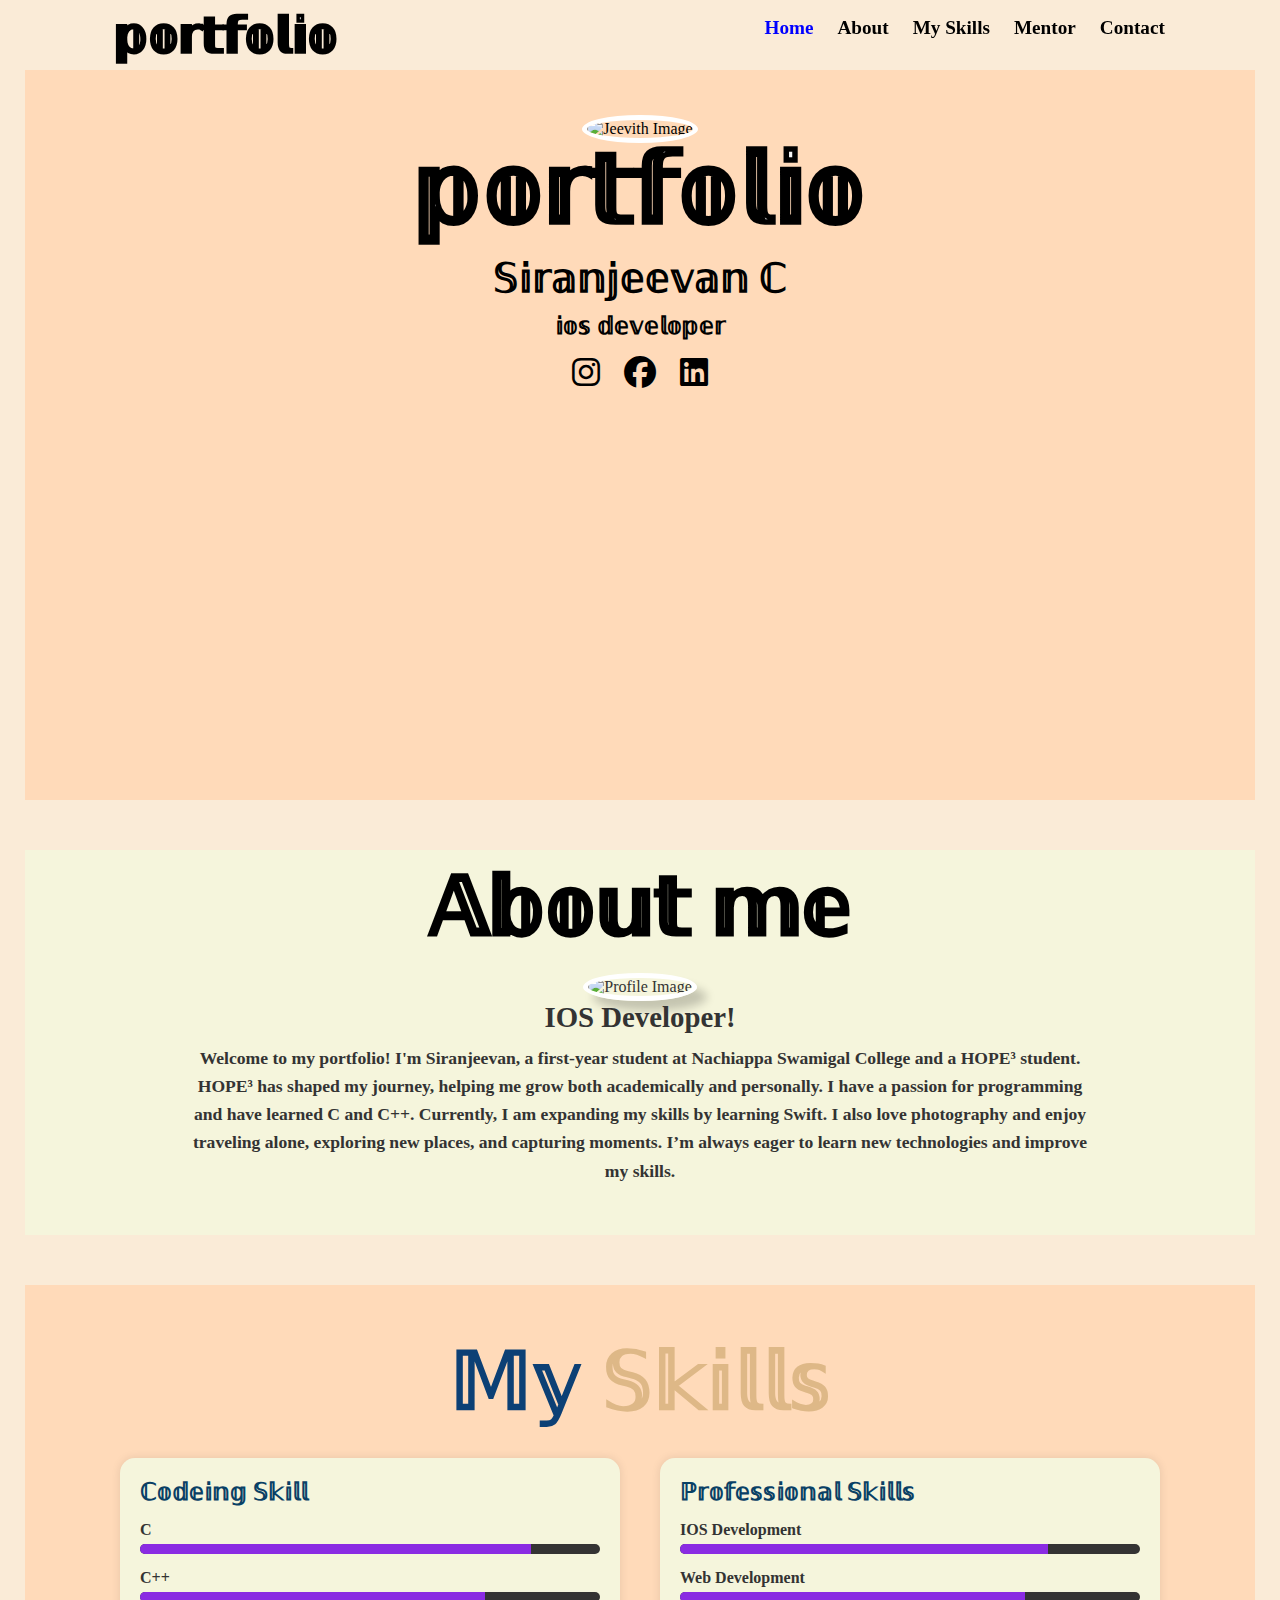
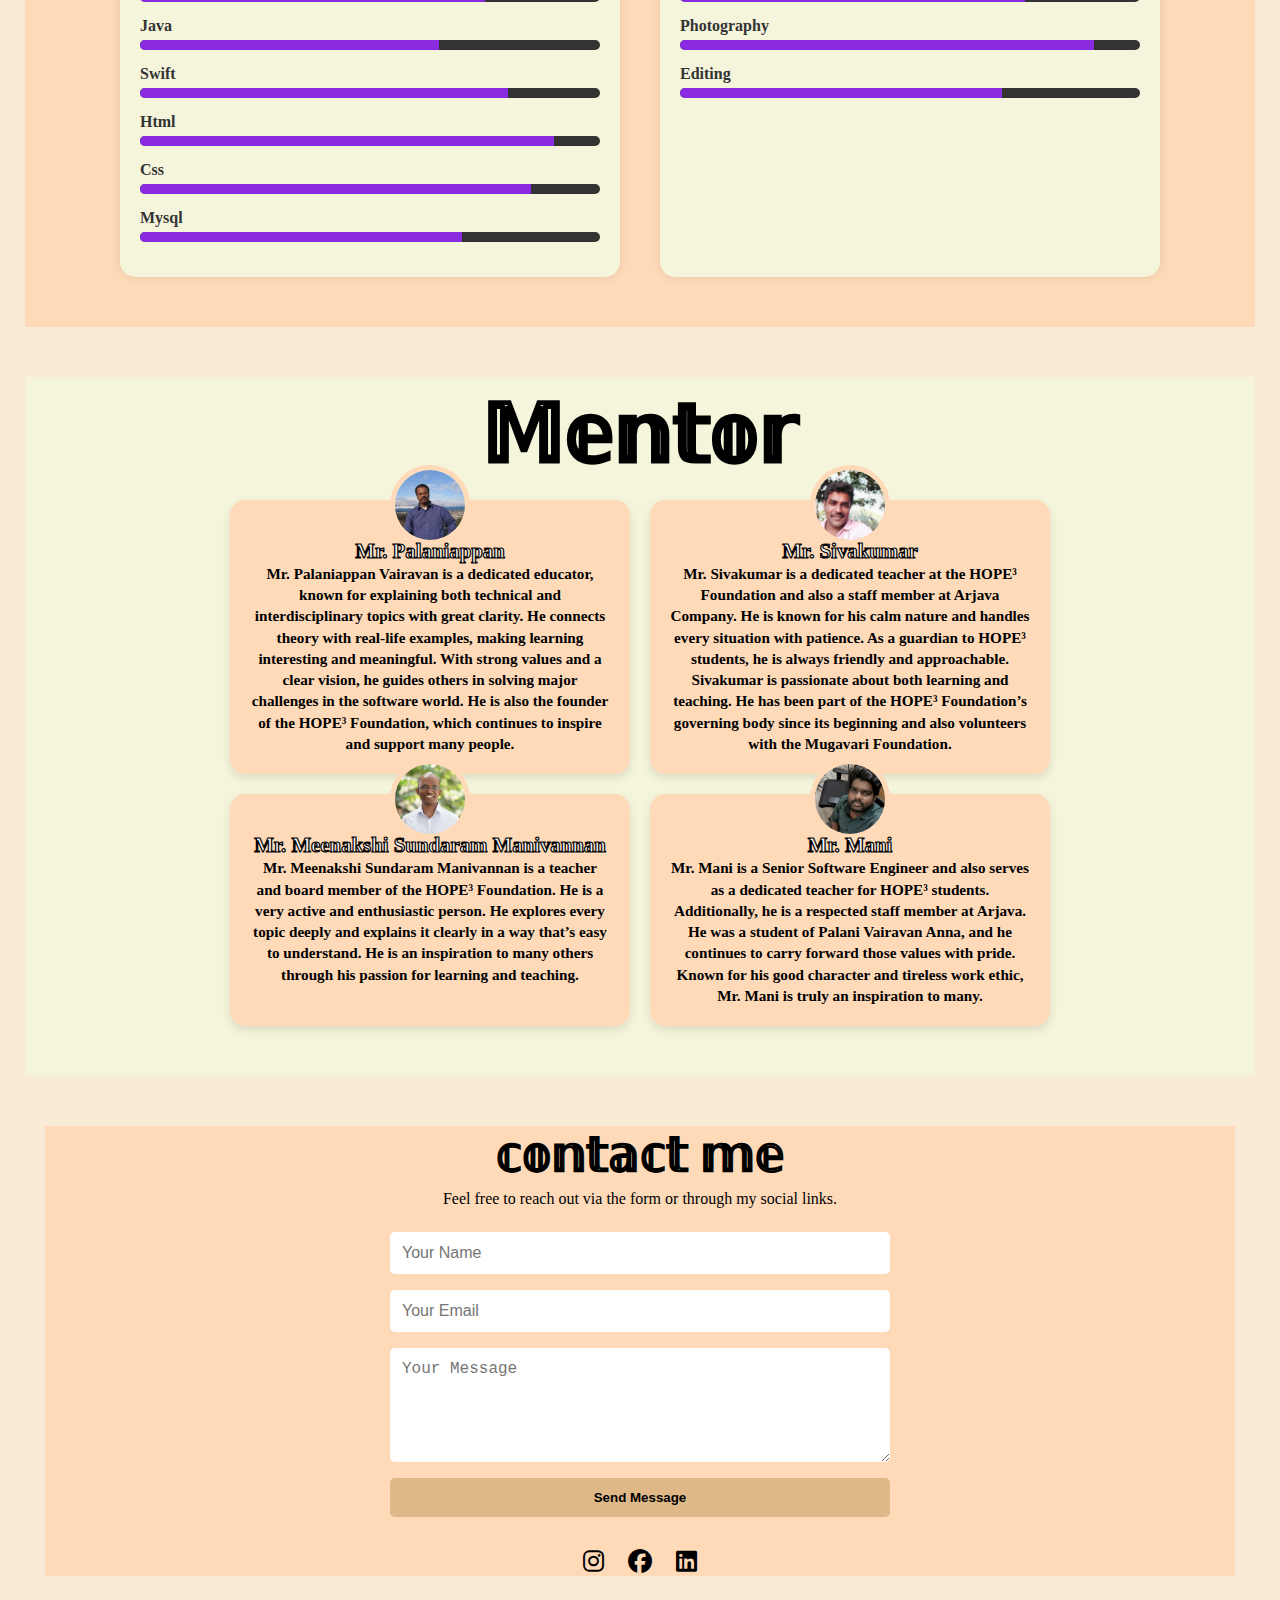
==== index.html @ f1754dd7 "new changes" ====
<!DOCTYPE html>
<html lang="en">
<head>
    <meta charset="UTF-8">
    <meta name="viewport" content="width=device-width, initial-scale=1.0">
    <title>Jeevith - Portfolio</title>
    <link rel="stylesheet" href="portfolio.css">

    <!-- Font Awesome CDN -->
    <link rel="stylesheet" href="https://cdnjs.cloudflare.com/ajax/libs/font-awesome/6.7.2/css/all.min.css"
    crossorigin="anonymous" referrerpolicy="no-referrer" />
    <link href='https://unpkg.com/boxicons@2.1.4/css/boxicons.min.css' rel='stylesheet'>
</head>
<body>

    <!-- Navigation -->
    <header class="header">
        <a href="#" class="logo">𝕡𝕠𝕣𝕥𝕗𝕠𝕝𝕚𝕠</a>
        <div class="bx bx-menu" id="menu-icon"></div>
        <nav class="navbar"> 
            <a href="#home" class="active">Home</a>
            <a href="#about">About</a>
            <a href="#skills">My Skills</a>
            <a href="#mentor">Mentor</a>
            <a href="#contact">Contact</a>
        </nav>
    </header>

    <!-- Home Page -->
    <div id="home" class="page1">
        <div class="image">
            <img src="/Image/Picsart_25-02-23_00-48-04-417.jpg" alt="Jeevith Image">
        </div>
        <h1 class="portfolio-text">𝕡𝕠𝕣𝕥𝕗𝕠𝕝𝕚𝕠</h1>
        <div class="MY_name">
            <h2>𝕊𝕚𝕣𝕒𝕟𝕛𝕖𝕖𝕧𝕒𝕟 ℂ</h2>
            <h3>𝕚𝕠𝕤 𝕕𝕖𝕧𝕖𝕝𝕠𝕡𝕖𝕣</h3>
        </div>
        <div class="icon">
            <a href="https://www.instagram.com/heartless_jeevith/" target="_blank"><i class="fa-brands fa-instagram"></i></a>
            <a href="https://www.facebook.com/saralachandru.saralachandru.7" target="_blank"><i class="fa-brands fa-facebook"></i></a>
            <a href="https://www.linkedin.com/in/siranjeevan-c-b0540b307/" target="_blank"><i class="fa-brands fa-linkedin"></i></a>
        </div>
    </div>

    <!-- About Page -->
    <div id="about" class="page2">
        <div class="About_me"><h1>𝔸𝕓𝕠𝕦𝕥 𝕞𝕖</h1></div>
        <div class="image2"><img src="/Image/3.jpg" alt="Profile Image"></div>
        <div class="contant">
            <h1>IOS Developer!</h1>
            <p><b>
                Welcome to my portfolio! I'm Siranjeevan, a first-year student at Nachiappa Swamigal College and a HOPE³ student.
                HOPE³ has shaped my journey, helping me grow both academically and personally. I have a passion for programming and have learned C and C++.
                Currently, I am expanding my skills by learning Swift. I also love photography and enjoy traveling alone, exploring new places, and capturing moments.
                I’m always eager to learn new technologies and improve my skills.
            </b></p>
        </div>
    </div>

    <!-- Skills Page -->
    <div id="skills" class="page3">
        <section id="skill">
            <h1>𝕄𝕪 <span style="color: burlywood;">𝕊𝕜𝕚𝕝𝕝𝕤</span></h1>
            <div class="skills-container">
                <div class="skills-box">
                    <h2>ℂ𝕠𝕕𝕖𝕚𝕟𝕘 𝕊𝕜𝕚𝕝𝕝</h2>
                    <div class="skill"><p>C</p><div class="progress-bar"><div class="progress C"></div></div></div>
                    <div class="skill"><p>C++</p><div class="progress-bar"><div class="progress Cpp"></div></div></div>
                    <div class="skill"><p>Java</p><div class="progress-bar"><div class="progress Java"></div></div></div>
                    <div class="skill"><p>Swift</p><div class="progress-bar"><div class="progress Swift"></div></div></div>
                    <div class="skill"><p>Html</p><div class="progress-bar"><div class="progress html"></div></div></div>
                    <div class="skill"><p>Css</p><div class="progress-bar"><div class="progress css"></div></div></div>
                    <div class="skill"><p>Mysql</p><div class="progress-bar"><div class="progress Mysql"></div></div></div>
                </div>
                <div class="skills-box">
                    <h2>ℙ𝕣𝕠𝕗𝕖𝕤𝕤𝕚𝕠𝕟𝕒𝕝 𝕊𝕜𝕚𝕝𝕝𝕤</h2>
                    <div class="skill"><p>IOS Development</p><div class="progress-bar"><div class="progress IOS"></div></div></div>
                    <div class="skill"><p>Web Development</p><div class="progress-bar"><div class="progress web-dev"></div></div></div>
                    <div class="skill"><p>Photography</p><div class="progress-bar"><div class="progress Photography"></div></div></div>
                    <div class="skill"><p>Editing</p><div class="progress-bar"><div class="progress Editing"></div></div></div>
                </div>
            </div>
        </section>
    </div>

    <!-- Mentor Page -->
    <div id="mentor" class="page4">
        <section class="mentor">
            <div class="mentor-text">
                <h1>𝕄𝕖𝕟𝕥𝕠𝕣</h1>
            </div>
                <!-- Repeat mentor boxes -->
                <div class="mentor-wrapper">
                    <div class="mentor-box">
                        <div class="mentor-image">
                            <img src="image/1p.jpg" alt="Mentor Image">
                        </div>
                        <div class="mentor-name">
                            <h2>Mr. Palaniappan</h2>
                        </div>
                        <div class="mentor-content">
                            <p>
                                Mr. Palaniappan Vairavan is a dedicated educator, known for explaining both technical and interdisciplinary topics with great clarity.
                                He connects theory with real-life examples, making learning interesting and meaningful.
                                With strong values and a clear vision, he guides others in solving major challenges in the software world.
                                He is also the founder of the HOPE³ Foundation, which continues to inspire and support many people.
                            </p>
                        </div>
                    </div>

                    <!-- Additional mentors (sample) -->
                    <div class="mentor-box">
                        <div class="mentor-image">
                            <img src="image/1s.jpg" alt="Mentor Image">
                        </div>
                        <div class="mentor-name">
                            <h2>Mr. Sivakumar</h2>
                        </div>
                        <div class="mentor-content">
                            <p>
                                Mr. Sivakumar is a dedicated teacher at the HOPE³ Foundation and also a staff member at Arjava Company.
                                He is known for his calm nature and handles every situation with patience.
                                As a guardian to HOPE³ students, he is always friendly and approachable.
                                Sivakumar is passionate about both learning and teaching.
                                He has been part of the HOPE³ Foundation’s governing body since its beginning and also volunteers with the Mugavari Foundation.
                            </p>
                        </div>
                    </div>

                    <div class="mentor-box">
                        <div class="mentor-image">
                            <img src="image/1m.jpg" alt="Mentor Image">
                        </div>
                        <div class="mentor-name">
                            <h2>Mr. Meenakshi Sundaram Manivannan</h2>
                        </div>
                        <div class="mentor-content">
                            <p>
                                Mr. Meenakshi Sundaram Manivannan is a teacher and board member of the HOPE³ Foundation.
                                He is a very active and enthusiastic person.
                                He explores every topic deeply and explains it clearly in a way that’s easy to understand.
                                He is an inspiration to many others through his passion for learning and teaching.
                            </p>
                        </div>
                    </div>
                    <div class="mentor-box">
                        <div class="mentor-image">
                            <img src="image/1ma.jpg" alt="Mentor Image">
                        </div>
                        <div class="mentor-name">
                            <h2>Mr. Mani </h2>
                        </div>
                        <div class="mentor-content">
                            <p>
                                Mr. Mani is a Senior Software Engineer and also serves as a dedicated teacher for HOPE³ students. Additionally,
                                 he is a respected staff member at Arjava. He was a student of Palani Vairavan Anna, and he continues to carry forward those values with pride.
                                 Known for his good character and tireless work ethic, Mr. Mani is truly an inspiration to many.
                            </p>
                        </div>
                    </div>
                </div>
        </section>
    </div>

    <!-- Contact Page -->
    <div id="contact" class="page5">
        <section class="contact-section">
            <h1>𝕔𝕠𝕟𝕥𝕒𝕔𝕥 <span style="color: burlywood;">𝕞𝕖</span></h1>
            <p>Feel free to reach out via the form or through my social links.</p>
        
            <form action="https://formspree.io/f/mexample" method="POST" class="contact-form">
                <input type="text" name="name" placeholder="Your Name" required>
                <input type="email" name="_replyto" placeholder="Your Email" required>
                <textarea name="message" rows="5" placeholder="Your Message" required></textarea>
                <button type="submit">Send Message</button>
            </form>
        
            <div class="contact-icons">
                <a href="https://www.instagram.com/heartless_jeevith/" target="_blank"><i class="fa-brands fa-instagram"></i></a>
                <a href="https://www.facebook.com/saralachandru.saralachandru.7" target="_blank"><i class="fa-brands fa-facebook"></i></a>
                <a href="https://www.linkedin.com/in/siranjeevan-c-b0540b307/" target="_blank"><i class="fa-brands fa-linkedin"></i></a>
            </div>
        </section>
        
    </div>

    <!-- JavaScript -->
    <script>
        // Scroll-Active Navbar
        let sections = document.querySelectorAll('section, .page1, .page2, .page3, .page4, .page5');
        let navLinks = document.querySelectorAll('header nav a');

        window.onscroll = () => {
            sections.forEach(sec => {
                let top = window.scrollY;
                let offset = sec.offsetTop - 100;
                let height = sec.offsetHeight;
                let id = sec.getAttribute('id');

                if (top >= offset && top < offset + height) {
                    navLinks.forEach(link => {
                        link.classList.remove('active');
                        document.querySelector('header nav a[href*=' + id + ']').classList.add('active');
                    });
                }
            });
        };

        // Responsive Menu Toggle
        let menuIcon = document.querySelector('#menu-icon');
        let navbar = document.querySelector('.navbar');

        menuIcon.onclick = () => {
            menuIcon.classList.toggle('bx-x');
            navbar.classList.toggle('active');
        };

        // Hide menu on link click
        navLinks.forEach(link => {
            link.onclick = () => {
                menuIcon.classList.remove('bx-x');
                navbar.classList.remove('active');
            };
        });
    </script>
</body>
</html>
---- portfolio.css ----
*{
    margin: 0;
    padding: 0;
    box-sizing: border-box;
    text-decoration: none;
    outline: none;
    scroll-behavior: smooth;
}

body {
    margin: 25px;
    font-family: 'Playfair Display', serif;
    background-color: antiquewhite;
    color: #333;
}

/* Navigation */
.header
{
    position: fixed;
    top: 0;
    left: 0;
    width: 100%;
    padding: 2rem 9%;
    display: flex;
    background-color: transparent;
    justify-content: space-between;
    text-align: center;
    z-index: 100;
    margin-top: -15px;
    
}

.logo{
    font-size: 3rem;
    color: whitesmoke;
    -webkit-text-stroke: 2px black;
    font-weight: 600;
    margin-top: -10px;
}
.navbar{
    display: flex;
    text-align: center;
    gap: 2.5rem;
}
.navbar a
{
    font-size: 1.2rem;
    color: black;
    font-weight: 700;
    margin-left: 3.5 rem;
    transition: .3s;
}
.navbar a:hover,
.navbar a.active{
    color: blue;
}
#menu-icon
{
    font-size: 3rem;
    color: black;
    cursor: pointer;
    display: none;
}

/* Page Sections */
.page1,
.page2,
.page3,
.page4,
.page5 {
    padding: 50px 20px;
    text-align: center;
    margin-top: 50px;
}

/* Home Page */
.page1 {
    background-color:#FFDAB9;
    height: 730px;
    color: black;
    margin-top: 70px;
}

.image img {
    width: 300px;
    height: 300px;
    border-radius: 50%;
    margin: 20px 0;
    object-fit: cover;
    border: 5px solid white;
    margin-top: -20px;
}

.portfolio-text {
    font-size: 6rem;
    color: whitesmoke;
    -webkit-text-stroke: 2.5px black;
    font-weight: bold;
    margin-bottom: 10px;
    margin-top: -30px;
}

.MY_name h2 {
    font-size: 2.5rem;
    margin: 10px 0;
}

.MY_name h3 {
    font-size: 1.5rem;
    color: black;
}

/* Social Icons */
.icon {
    margin-top: 15px;
}

.icon a {
    color: black;
    font-size: 2rem;
    margin: 0 10px;
    transition: color 0.3s;
}

.icon a:hover {
    color: #ea4824;
}

/* About Section */
.page2 {
    background-color: #F5F5DC;
}

.About_me h1 {
    font-size: 5rem;
    margin-bottom: 20px;
    margin-top: -40px;
    color: whitesmoke;
    -webkit-text-stroke: 2.5px black;
    text-align: center;
}

.image2 img {
    width: 200px; 
    height: 200px; 
    border-radius: 50%;
    object-fit: cover;
    border: 5px solid white;
    box-shadow: 10px 10px 10px rgba(0, 0, 0, 0.2); 
}

.contant h1 {
    font-size: 1.8rem;
    margin-bottom: 10px;
    color: #333;
}

.contant p {
    max-width: 900px;
    margin: 0 auto;
    line-height: 1.6;
    font-size: 1.1rem;
}

/* Skills Section */
.page3 {
    background-color: #FFDAB9;
}

#skill h1 {
    font-size: 5rem;
    margin-bottom: 30px;
    color: #0c4075;
}

.skills-container {
    display: flex;
    justify-content: center;
    flex-wrap: wrap;
    gap: 40px;
    margin-top: 20px;
}

.skills-box {
    width: 500px;
    text-align: left;
    background: #F5F5DC;
    padding: 20px;
    border-radius: 15px;
    box-shadow: 0 0 10px rgba(0, 0, 0, 0.1);
}

.skills-box h2 {
    font-size: 1.5rem;
    margin-bottom: 15px;
    color: #094065;
    font-weight: bold;
}

.skill {
    margin-bottom: 15px;
}

.skill p {
    margin-bottom: 5px;
    font-weight: bold;
}

.progress-bar {
    background-color: rgb(52, 51, 51);
    height: 10px;
    border-radius: 5px;
    overflow: hidden;
}

.progress {
    height: 10px;
    background-color: blueviolet;
    transition: width 1s;
}

/* Skill Widths */
.C       { width: 85%; }
.Cpp     { width: 75%; }
.Java    { width: 65%; }
.Swift   { width: 80%; }
.html    { width: 90%; }
.css     { width: 85%; }
.Mysql   { width: 70%; }
.IOS     { width: 80%; }
.web-dev { width: 75%; }
.Photography { width: 90%; }
.Editing { width: 70%; }

/* Mentor Section */
.page4 {
    background-color: #F5F5DC;
}

.mentor-text h1 {
    font-size: 5rem;
    margin-bottom: 20px;
    margin-top: -40px;
    color: whitesmoke;
    -webkit-text-stroke: 2.5px black;
    text-align: center
}


.mentor-wrapper {
    display: flex;
    gap: 20px;
    justify-content: center;
    flex-wrap: wrap;
}

.mentor-box {
    background-color: #FFDAB9;
    width: 400px;
    border-radius: 15px;
    padding: 20px;
    box-shadow: 0 4px 10px rgba(0, 0, 0, 0.1);
    text-align: center;
    gap: 50px;
}

.mentor-image img {
    width: 80px;
    height: 80px;
    border-radius: 50%;
    object-fit: cover;
    border: 5px solid #FFDAB9;
    margin-top: -55px;
}

.mentor-name h2 {
    font-size: 1.3rem;
    color: whitesmoke;
    -webkit-text-stroke: 1.2px black;
    margin-top: -10px;
}

.mentor-content p {
    font-weight: bold;
    font-size: 0.95rem;
    line-height: 1.4;
    color: black;
}

@media(max-width :1200px)
{
    html{
        font-size: 55%;
    }
}
@media(max-width :991px)
{
    .header{
        padding: 2rem 4%;
    }
    section{
        padding: 10rem 4% 2rem;
    }

}
.navbar {
    display: flex;
    gap: 1.5rem;
}

#menu-icon {
    font-size: 2.5rem;
    cursor: pointer;
    display: none;
}

/* Responsive Design */
@media (max-width: 768px) {
    #menu-icon {
        display: block;
    }

    .navbar {
        position: absolute;
        top: 100%;
        left: 0;
        width: 100%;
        background: white;
        display: none;
        flex-direction: column;
        align-items: center;
        padding: 1rem 0;
    }

    .navbar.active {
        display: flex;
    }

    .navbar a {
        margin: 0.5rem 0;
        font-size: 1.2rem;
    }
}

.contact-section {
    background-color: #FFDAB9;
    color: white;
    margin-top: -50px;
}

.contact-section h1 {
    font-size: 3rem;
    -webkit-text-stroke: 1px black;
    margin-bottom: 0.5rem;
}

.contact-section p {
    font-size: 1rem;
    margin-bottom: 1.5rem;
    color: #000;
}

.contact-form {
    display: flex;
    flex-direction: column;
    gap: 1rem;
    max-width: 500px;
    margin: 0 auto;
}

.contact-form input,
.contact-form textarea {
    padding: 0.75rem;
    border: none;
    border-radius: 5px;
    outline: none;
    font-size: 1rem;
}

.contact-form button {
    background-color: burlywood;
    color: #000;
    padding: 0.75rem;
    border: none;
    border-radius: 5px;
    font-weight: bold;
    cursor: pointer;
    transition: 0.3s;
}

.contact-form button:hover {
    background-color: #deb887;
}

.contact-icons {
    margin-top: 2rem;
}

.contact-icons a {
    color: black;
    margin: 0 10px;
    font-size: 1.5rem;
    transition: 0.3s;
}

.contact-icons a:hover {
    color: burlywood;
}
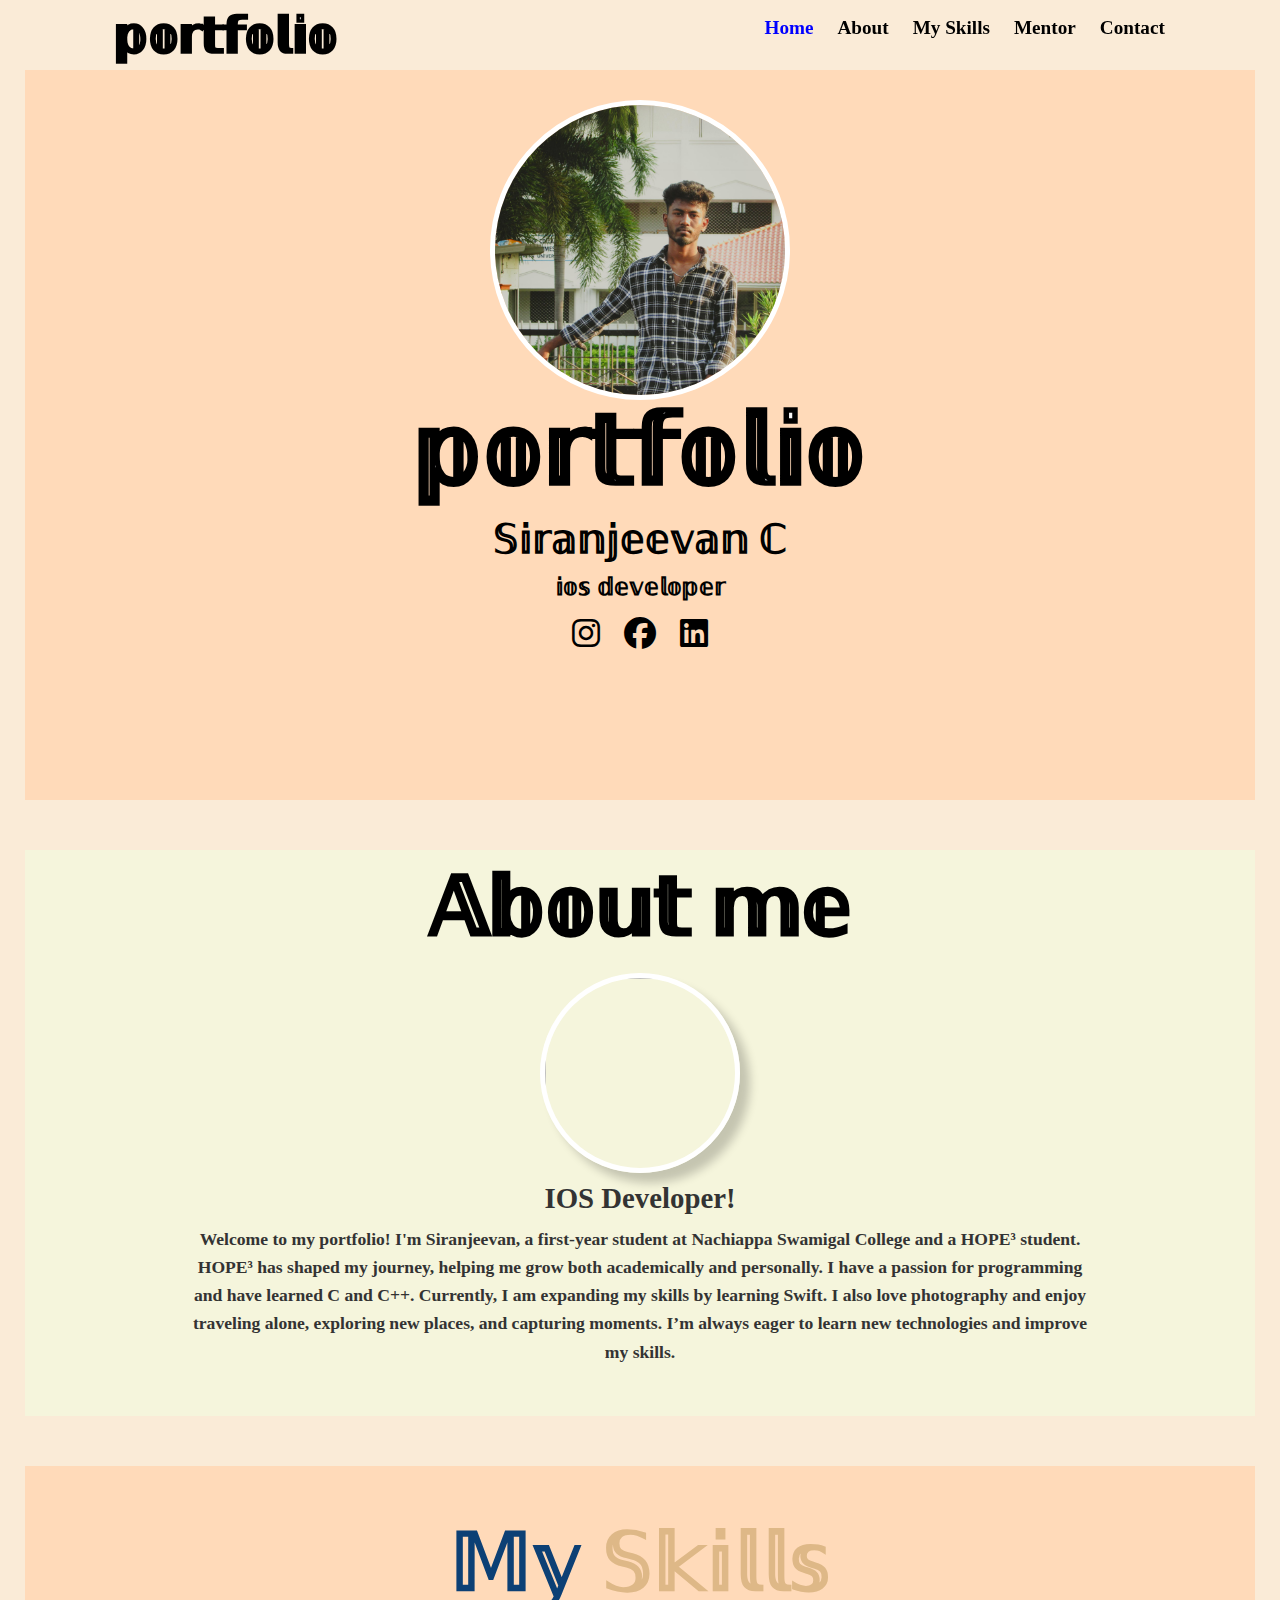
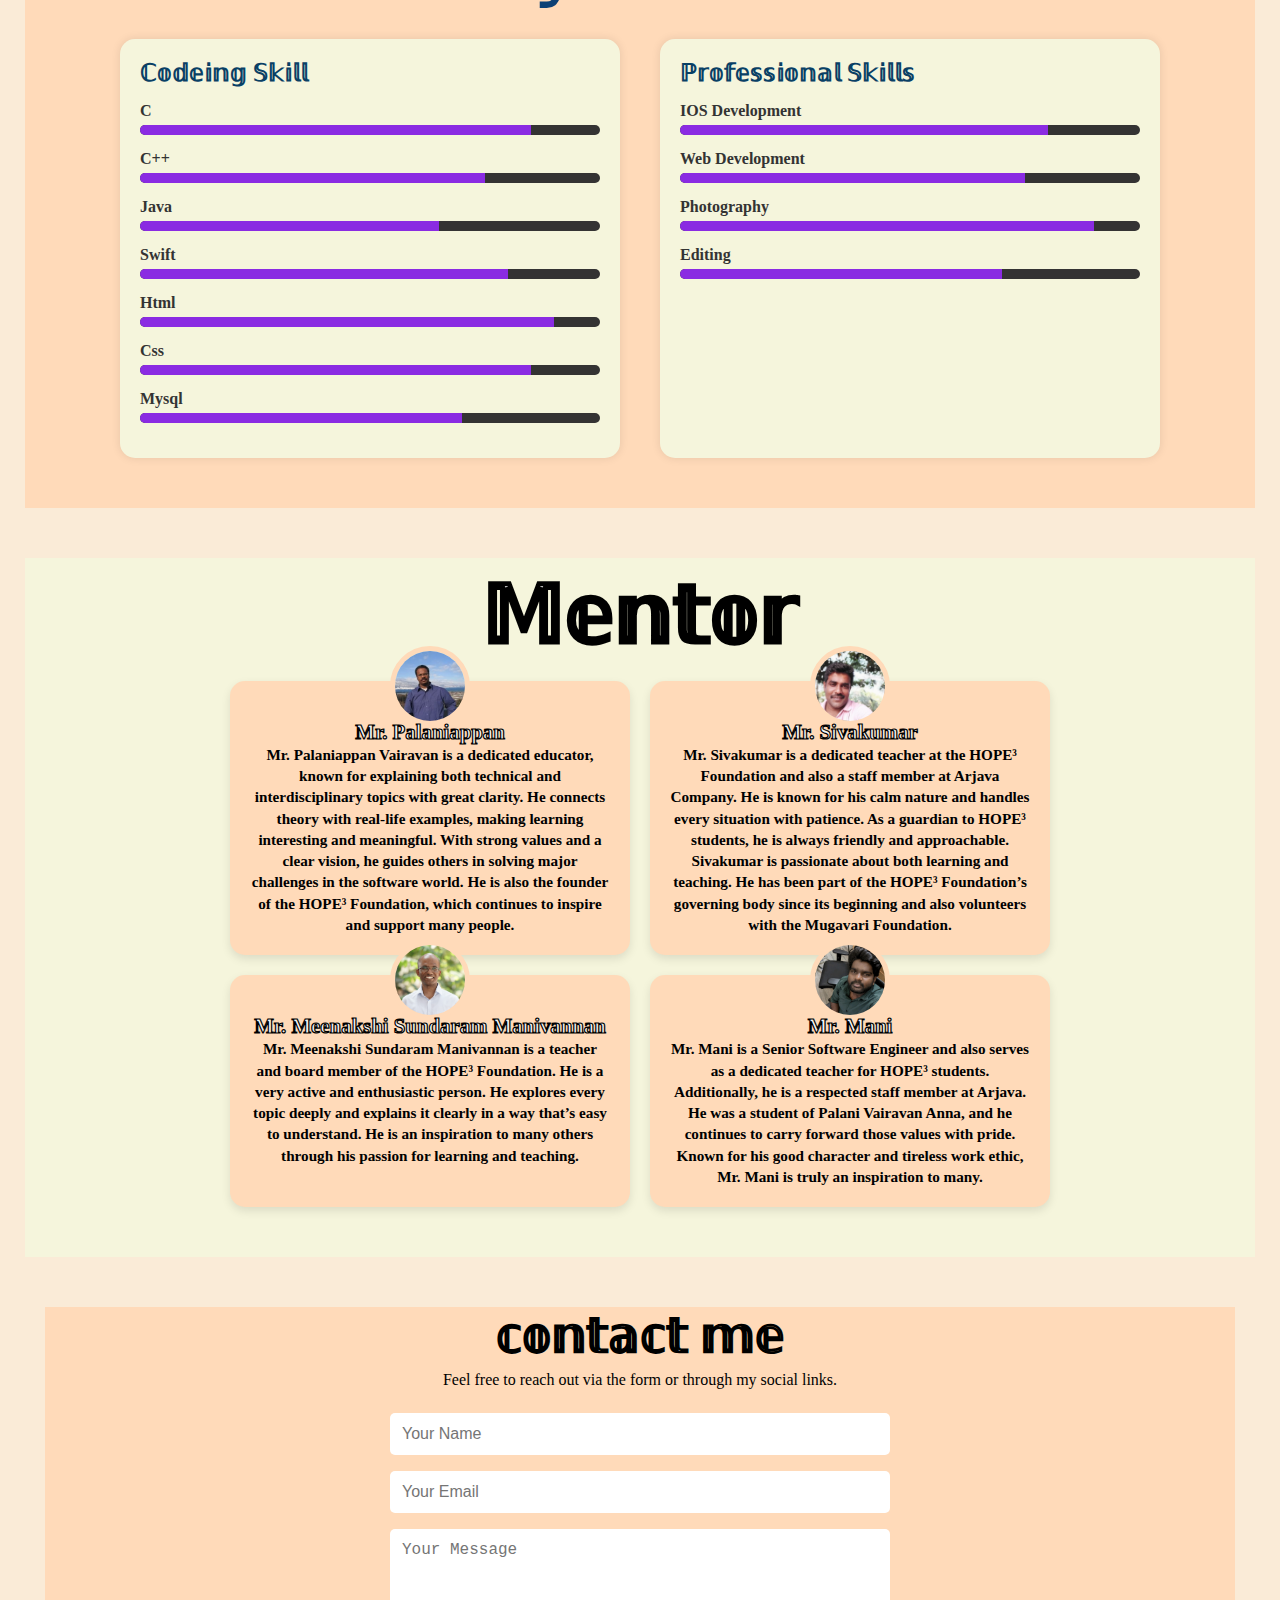
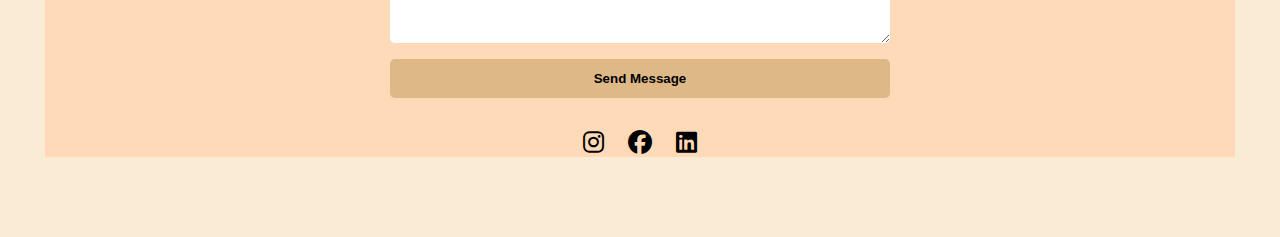
==== commit 761af1ca: "image name" ====
--- a/index.html
+++ b/index.html
@@ -4,7 +4,7 @@
     <meta charset="UTF-8">
     <meta name="viewport" content="width=device-width, initial-scale=1.0">
     <title>Jeevith - Portfolio</title>
-    <link rel="stylesheet" href="portfolio.css">
+    <link rel="stylesheet" href="style.css">
 
     <!-- Font Awesome CDN -->
     <link rel="stylesheet" href="https://cdnjs.cloudflare.com/ajax/libs/font-awesome/6.7.2/css/all.min.css"
@@ -29,7 +29,7 @@
     <!-- Home Page -->
     <div id="home" class="page1">
         <div class="image">
-            <img src="/Image/Picsart_25-02-23_00-48-04-417.jpg" alt="Jeevith Image">
+            <img src="image/1j.jpg">
         </div>
         <h1 class="portfolio-text">𝕡𝕠𝕣𝕥𝕗𝕠𝕝𝕚𝕠</h1>
         <div class="MY_name">
@@ -46,7 +46,7 @@
     <!-- About Page -->
     <div id="about" class="page2">
         <div class="About_me"><h1>𝔸𝕓𝕠𝕦𝕥 𝕞𝕖</h1></div>
-        <div class="image2"><img src="/Image/3.jpg" alt="Profile Image"></div>
+        <div class="image2"><img src="image/2j.jpg"></div>
         <div class="contant">
             <h1>IOS Developer!</h1>
             <p><b>
--- a/style.css
+++ b/style.css
@@ -0,0 +1,409 @@
+*{
+    margin: 0;
+    padding: 0;
+    box-sizing: border-box;
+    text-decoration: none;
+    outline: none;
+    scroll-behavior: smooth;
+}
+
+body {
+    margin: 25px;
+    font-family: 'Playfair Display', serif;
+    background-color: antiquewhite;
+    color: #333;
+}
+
+/* Navigation */
+.header
+{
+    position: fixed;
+    top: 0;
+    left: 0;
+    width: 100%;
+    padding: 2rem 9%;
+    display: flex;
+    background-color: transparent;
+    justify-content: space-between;
+    text-align: center;
+    z-index: 100;
+    margin-top: -15px;
+    
+}
+
+.logo{
+    font-size: 3rem;
+    color: whitesmoke;
+    -webkit-text-stroke: 2px black;
+    font-weight: 600;
+    margin-top: -10px;
+}
+.navbar{
+    display: flex;
+    text-align: center;
+    gap: 2.5rem;
+}
+.navbar a
+{
+    font-size: 1.2rem;
+    color: black;
+    font-weight: 700;
+    margin-left: 3.5 rem;
+    transition: .3s;
+}
+.navbar a:hover,
+.navbar a.active{
+    color: blue;
+}
+#menu-icon
+{
+    font-size: 3rem;
+    color: black;
+    cursor: pointer;
+    display: none;
+}
+
+/* Page Sections */
+.page1,
+.page2,
+.page3,
+.page4,
+.page5 {
+    padding: 50px 20px;
+    text-align: center;
+    margin-top: 50px;
+}
+
+/* Home Page */
+.page1 {
+    background-color:#FFDAB9;
+    height: 730px;
+    color: black;
+    margin-top: 70px;
+}
+
+.image img {
+    width: 300px;
+    height: 300px;
+    border-radius: 50%;
+    margin: 20px 0;
+    object-fit: cover;
+    border: 5px solid white;
+    margin-top: -20px;
+}
+
+.portfolio-text {
+    font-size: 6rem;
+    color: whitesmoke;
+    -webkit-text-stroke: 2.5px black;
+    font-weight: bold;
+    margin-bottom: 10px;
+    margin-top: -30px;
+}
+
+.MY_name h2 {
+    font-size: 2.5rem;
+    margin: 10px 0;
+}
+
+.MY_name h3 {
+    font-size: 1.5rem;
+    color: black;
+}
+
+/* Social Icons */
+.icon {
+    margin-top: 15px;
+}
+
+.icon a {
+    color: black;
+    font-size: 2rem;
+    margin: 0 10px;
+    transition: color 0.3s;
+}
+
+.icon a:hover {
+    color: #ea4824;
+}
+
+/* About Section */
+.page2 {
+    background-color: #F5F5DC;
+}
+
+.About_me h1 {
+    font-size: 5rem;
+    margin-bottom: 20px;
+    margin-top: -40px;
+    color: whitesmoke;
+    -webkit-text-stroke: 2.5px black;
+    text-align: center;
+}
+
+.image2 img {
+    width: 200px; 
+    height: 200px; 
+    border-radius: 50%;
+    object-fit: cover;
+    border: 5px solid white;
+    box-shadow: 10px 10px 10px rgba(0, 0, 0, 0.2); 
+}
+
+.contant h1 {
+    font-size: 1.8rem;
+    margin-bottom: 10px;
+    color: #333;
+}
+
+.contant p {
+    max-width: 900px;
+    margin: 0 auto;
+    line-height: 1.6;
+    font-size: 1.1rem;
+}
+
+/* Skills Section */
+.page3 {
+    background-color: #FFDAB9;
+}
+
+#skill h1 {
+    font-size: 5rem;
+    margin-bottom: 30px;
+    color: #0c4075;
+}
+
+.skills-container {
+    display: flex;
+    justify-content: center;
+    flex-wrap: wrap;
+    gap: 40px;
+    margin-top: 20px;
+}
+
+.skills-box {
+    width: 500px;
+    text-align: left;
+    background: #F5F5DC;
+    padding: 20px;
+    border-radius: 15px;
+    box-shadow: 0 0 10px rgba(0, 0, 0, 0.1);
+}
+
+.skills-box h2 {
+    font-size: 1.5rem;
+    margin-bottom: 15px;
+    color: #094065;
+    font-weight: bold;
+}
+
+.skill {
+    margin-bottom: 15px;
+}
+
+.skill p {
+    margin-bottom: 5px;
+    font-weight: bold;
+}
+
+.progress-bar {
+    background-color: rgb(52, 51, 51);
+    height: 10px;
+    border-radius: 5px;
+    overflow: hidden;
+}
+
+.progress {
+    height: 10px;
+    background-color: blueviolet;
+    transition: width 1s;
+}
+
+/* Skill Widths */
+.C       { width: 85%; }
+.Cpp     { width: 75%; }
+.Java    { width: 65%; }
+.Swift   { width: 80%; }
+.html    { width: 90%; }
+.css     { width: 85%; }
+.Mysql   { width: 70%; }
+.IOS     { width: 80%; }
+.web-dev { width: 75%; }
+.Photography { width: 90%; }
+.Editing { width: 70%; }
+
+/* Mentor Section */
+.page4 {
+    background-color: #F5F5DC;
+}
+
+.mentor-text h1 {
+    font-size: 5rem;
+    margin-bottom: 20px;
+    margin-top: -40px;
+    color: whitesmoke;
+    -webkit-text-stroke: 2.5px black;
+    text-align: center
+}
+
+
+.mentor-wrapper {
+    display: flex;
+    gap: 20px;
+    justify-content: center;
+    flex-wrap: wrap;
+}
+
+.mentor-box {
+    background-color: #FFDAB9;
+    width: 400px;
+    border-radius: 15px;
+    padding: 20px;
+    box-shadow: 0 4px 10px rgba(0, 0, 0, 0.1);
+    text-align: center;
+    gap: 50px;
+}
+
+.mentor-image img {
+    width: 80px;
+    height: 80px;
+    border-radius: 50%;
+    object-fit: cover;
+    border: 5px solid #FFDAB9;
+    margin-top: -55px;
+}
+
+.mentor-name h2 {
+    font-size: 1.3rem;
+    color: whitesmoke;
+    -webkit-text-stroke: 1.2px black;
+    margin-top: -10px;
+}
+
+.mentor-content p {
+    font-weight: bold;
+    font-size: 0.95rem;
+    line-height: 1.4;
+    color: black;
+}
+
+@media(max-width :1200px)
+{
+    html{
+        font-size: 55%;
+    }
+}
+@media(max-width :991px)
+{
+    .header{
+        padding: 2rem 4%;
+    }
+    section{
+        padding: 10rem 4% 2rem;
+    }
+
+}
+.navbar {
+    display: flex;
+    gap: 1.5rem;
+}
+
+#menu-icon {
+    font-size: 2.5rem;
+    cursor: pointer;
+    display: none;
+}
+
+/* Responsive Design */
+@media (max-width: 768px) {
+    #menu-icon {
+        display: block;
+    }
+
+    .navbar {
+        position: absolute;
+        top: 100%;
+        left: 0;
+        width: 100%;
+        background: white;
+        display: none;
+        flex-direction: column;
+        align-items: center;
+        padding: 1rem 0;
+    }
+
+    .navbar.active {
+        display: flex;
+    }
+
+    .navbar a {
+        margin: 0.5rem 0;
+        font-size: 1.2rem;
+    }
+}
+
+.contact-section {
+    background-color: #FFDAB9;
+    color: white;
+    margin-top: -50px;
+}
+
+.contact-section h1 {
+    font-size: 3rem;
+    -webkit-text-stroke: 1px black;
+    margin-bottom: 0.5rem;
+}
+
+.contact-section p {
+    font-size: 1rem;
+    margin-bottom: 1.5rem;
+    color: #000;
+}
+
+.contact-form {
+    display: flex;
+    flex-direction: column;
+    gap: 1rem;
+    max-width: 500px;
+    margin: 0 auto;
+}
+
+.contact-form input,
+.contact-form textarea {
+    padding: 0.75rem;
+    border: none;
+    border-radius: 5px;
+    outline: none;
+    font-size: 1rem;
+}
+
+.contact-form button {
+    background-color: burlywood;
+    color: #000;
+    padding: 0.75rem;
+    border: none;
+    border-radius: 5px;
+    font-weight: bold;
+    cursor: pointer;
+    transition: 0.3s;
+}
+
+.contact-form button:hover {
+    background-color: #deb887;
+}
+
+.contact-icons {
+    margin-top: 2rem;
+}
+
+.contact-icons a {
+    color: black;
+    margin: 0 10px;
+    font-size: 1.5rem;
+    transition: 0.3s;
+}
+
+.contact-icons a:hover {
+    color: burlywood;
+}
